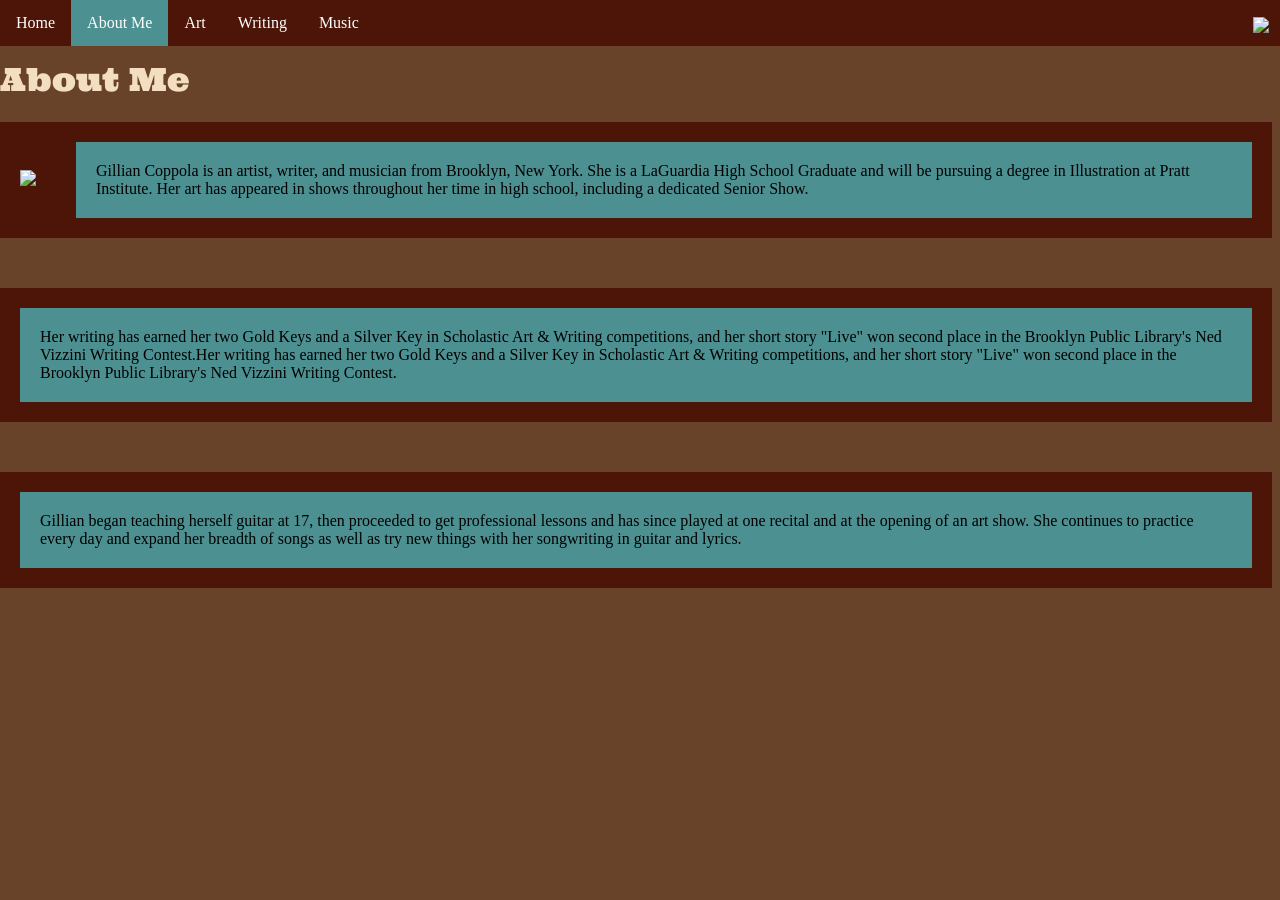
==== aboutme.html @ d7de6d6a "ok" ====
<!DOCTYPE html>
<html>
  <head>
    <meta charset="utf-8" />
    <title>Gillian Coppola - About Me</title>
    <link href="style.css" rel="stylesheet" type="text/css" />
    <style>
      /* Styling Only Related To THIS Page */
      .parent-flex {
        display: flex;
        background-color: #4d1507;
        align-items: center;
        justify-content: space-around;
        margin-bottom: 50px;
      }

      .parent-flex img {
        width: 150px;
        padding: 20px;
      }
      .child-flex p {
        background-color: rgb(77, 144, 146);
        padding: 20px;
        margin: 20px;
      }

    </style>

    <link rel="preconnect" href="https://fonts.googleapis.com">
<link rel="preconnect" href="https://fonts.gstatic.com" crossorigin>
<link href="https://fonts.googleapis.com/css2?family=Ultra&display=swap" rel="stylesheet">
  </head>
  <body>
    <!-- ⬆⬆⬆⬆ Nav Bar -->
    <ul>
      <li><a href="index.html">Home</a></li>
      <li><a class="active" href="aboutme.html">About Me</a></li>
      <li><a href="art.html">Art</a></li>
      <li><a href="writing.html">Writing</a></li>
      <li><a href="music.html">Music</a></li>
      
      <li style="float: right">
        <a target="_blank" href="https://www.instagram.com/kn0ts__/"
          ><img
            src="https://img.icons8.com/win10/512/FFFFFF/instagram-new.png"
            style="width: 25px; margin: -5px"
        /></a>
      </li>
    </ul>

    <!-- ⬇⬇⬇⬇⬇⬇ Main Page Content -->
    <h1>About Me</h1>
    <div class="parent-flex">
     
      <div class="child-flex">
        <img
          src="images/HeartIcons.jpeg"
        />
      </div>
      <div class="child-flex">
        <p>
          Gillian Coppola is an artist, writer, and musician from Brooklyn, New York. She is a LaGuardia High School Graduate and will be pursuing a degree in Illustration at Pratt Institute. Her art has appeared in shows throughout her time in high school, including a dedicated Senior Show. 
        </p>
      </div>
    </div>
    <div class="parent-flex">
      <div class="child-flex">
        <p>
          Her writing has earned her two Gold Keys and a Silver Key in Scholastic Art & Writing competitions, and her short story "Live" won second place in the Brooklyn Public Library's Ned Vizzini Writing Contest.Her writing has earned her two Gold Keys and a Silver Key in Scholastic Art & Writing competitions, and her short story "Live" won second place in the Brooklyn Public Library's Ned Vizzini Writing Contest.
        </p>
      </div>
     
    </div>

    <div class="parent-flex">
      <div class="child-flex">
        <p>
          Gillian began teaching herself guitar at 17, then proceeded to get professional lessons and has since played at one recital and at the opening of an art show. She continues to practice every day and expand her breadth of songs as well as try new things with her songwriting in guitar and lyrics.
        </p>
      </div>
     
    </div>
  </body>
</html>
---- style.css ----
/* Styling Only Related To ALL Pages */

body {
  padding-top: 30px;
  margin-left: 0px;
  background-color:rgb(104, 66, 41);
}
/* ⬆⬆⬆⬆ Nav Bar Styling 
~~~~~ Taken From: 
https://www.w3schools.com/css/css_navbar_horizontal.asp */
ul {
  list-style-type: none;
  margin: 0;
  padding: 0;
  overflow: hidden;
  background-color: #4d1507;
  position: fixed;
  top: 0;
  width: 100%;
  z-index: 999;
}

li {
  float: left;
}

li a {
  display: block;
  color: white;
  text-align: center;
  padding: 14px 16px;
  text-decoration: none;
}

li a:hover:not(.active) {
  background-color: rgb(167, 111, 74);
}

.active {
  background-color: rgb(77, 144, 146);
}

h1 {
  width: 100%;
  color:rgb(243, 222, 193);
  font-family: "Ultra", serif;
  font-weight: 400;
  font-style: normal;
}

h2 {
  width: 100%;
  color:rgb(243, 222, 193);
  font-family: "Ultra", serif;
  font-weight: 400;
  font-style: normal;
}

.bodypar{
  font-size: x-large;

}
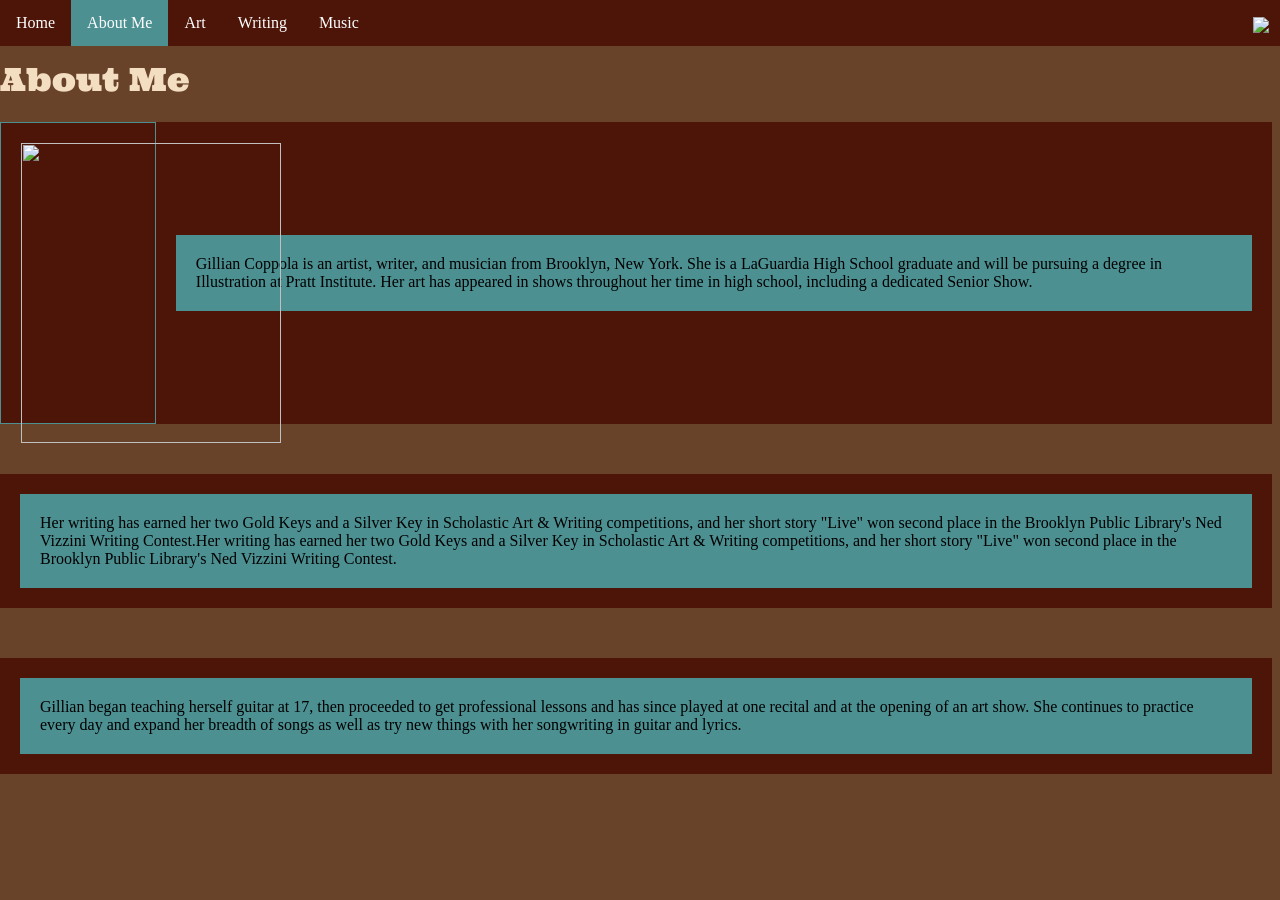
==== commit 2bf6afd5: "woooof" ====
--- a/aboutme.html
+++ b/aboutme.html
@@ -23,6 +23,50 @@
         padding: 20px;
         margin: 20px;
       }
+
+      .flip-card {
+  background-color: transparent;
+  width: 260px;
+  height: 300px;
+  border: 1px solid rgb(77, 144, 146);
+  perspective: 1000px; 
+  /* Remove this if you don't want the 3D effect */
+}
+
+/* This container is needed to position the front and back side */
+.flip-card-inner {
+  position: relative;
+  width: 100%;
+  height: 100%;
+  text-align: center;
+  transition: transform 0.8s;
+  transform-style: preserve-3d;
+}
+
+/* Do an horizontal flip when you move the mouse over the flip box container */
+.flip-card:hover .flip-card-inner {
+  transform: rotateY(180deg);
+}
+
+/* Position the front and back side */
+.flip-card-front, .flip-card-back {
+  position:absolute;
+  width: 100%;
+  height: 100%;
+  -webkit-backface-visibility: hidden; /* Safari */
+  backface-visibility: hidden;
+}
+
+/* Style the front side (fallback if image is missing) */
+.flip-card-front {
+  color: black;
+}
+
+/* Style the back side */
+.flip-card-back {
+  color: white;
+  transform: rotateY(180deg);
+}
 
     </style>
 
@@ -52,14 +96,25 @@
     <h1>About Me</h1>
     <div class="parent-flex">
      
-      <div class="child-flex">
+
+      <div class="flip-card">
+  <div class="flip-card-inner">
+    <div class="flip-card-front">
+      <img src="images/HeartIcons.jpeg" style="width:260px;height:300px;">
+    </div>
+    <div class="flip-card-back">
+      <img src="images/HeartIcons.jpeg" style="width:260px;height:300px;">
+    </div>
+  </div>
+</div>
+      <!-- <div class="child-flex">
         <img
           src="images/HeartIcons.jpeg"
         />
-      </div>
+      </div> -->
       <div class="child-flex">
         <p>
-          Gillian Coppola is an artist, writer, and musician from Brooklyn, New York. She is a LaGuardia High School Graduate and will be pursuing a degree in Illustration at Pratt Institute. Her art has appeared in shows throughout her time in high school, including a dedicated Senior Show. 
+          Gillian Coppola is an artist, writer, and musician from Brooklyn, New York. She is a LaGuardia High School graduate and will be pursuing a degree in Illustration at Pratt Institute. Her art has appeared in shows throughout her time in high school, including a dedicated Senior Show. 
         </p>
       </div>
     </div>
--- a/style.css
+++ b/style.css
@@ -58,6 +58,61 @@
 
 .bodypar{
   font-size: x-large;
+}
+
+.image{
+  position:relative;
+  margin: 60px
+}
+
+.image__img{
+  display: block;
+  width: 200px;
+  height: 200px;
+}
+
+.image__overlay{
+  position:absolute;
+  top: 0;
+  left: 0;
+  width: 100%;
+  height: 100%;
+  background: rgba(2, 23, 27, 0.7);
+  color:rgb(255, 255, 255);
+  display: flex;
+  flex-direction: column;
+  align-items:center;
+  justify-content: center;
+  opacity: 0;
+  transition: opacity 0.25s;
+}
+
+.image__overlay > *{
+  transform:translateY(20px); 
+  transition: transform 0.25s;
+}
+
+.image__overlay:hover{
+  opacity: 1;
+}
+
+.image__overlay:hover > *{
+  transform:translateY(0px); 
+}
+
+.image__title{
+  font-size: 2em;
+  font-weight: bold;
+}
+
+.image__description{
+  font-size: 1.25em;
+  margin-top: 0.25em;
 
 }
 
+.all{
+  display: flex;
+  justify-content: center;
+}
+
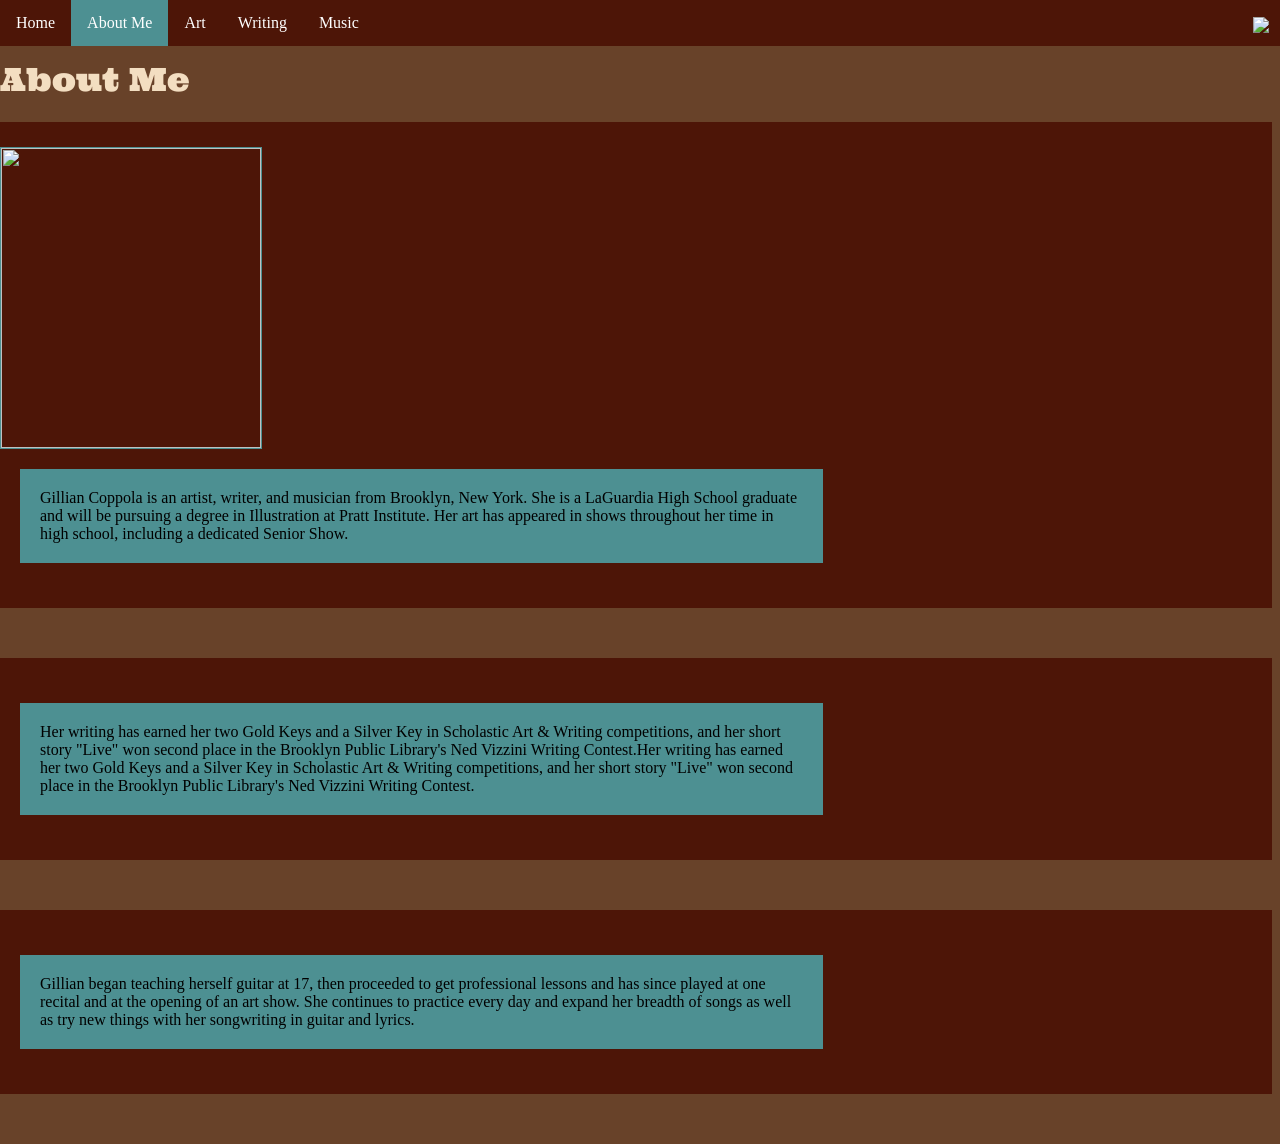
==== commit abc15677: "yes" ====
--- a/aboutme.html
+++ b/aboutme.html
@@ -7,21 +7,25 @@
     <style>
       /* Styling Only Related To THIS Page */
       .parent-flex {
-        display: flex;
+        /* display: flex; */
         background-color: #4d1507;
-        align-items: center;
-        justify-content: space-around;
+        /* align-items: center; */
+        /* justify-content: center; */
         margin-bottom: 50px;
+        padding-bottom:25px;
+        padding-top:25px;
       }
 
-      .parent-flex img {
+      /* .parent-flex img {
         width: 150px;
+        background-color: pink;
         padding: 20px;
-      }
+      } */
       .child-flex p {
         background-color: rgb(77, 144, 146);
         padding: 20px;
         margin: 20px;
+        width: 60%;
       }
 
       .flip-card {
@@ -43,7 +47,7 @@
   transform-style: preserve-3d;
 }
 
-/* Do an horizontal flip when you move the mouse over the flip box container */
+/* Do a horizontal flip when you move the mouse over the flip box container */
 .flip-card:hover .flip-card-inner {
   transform: rotateY(180deg);
 }
@@ -97,7 +101,7 @@
     <div class="parent-flex">
      
 
-      <div class="flip-card">
+      <div class="flip-card child-flex">
   <div class="flip-card-inner">
     <div class="flip-card-front">
       <img src="images/HeartIcons.jpeg" style="width:260px;height:300px;">
--- a/style.css
+++ b/style.css
@@ -87,6 +87,10 @@
   transition: opacity 0.25s;
 }
 
+.image__overlay--blur{
+  backdrop-filter: blur(2.5px);
+}
+
 .image__overlay > *{
   transform:translateY(20px); 
   transition: transform 0.25s;
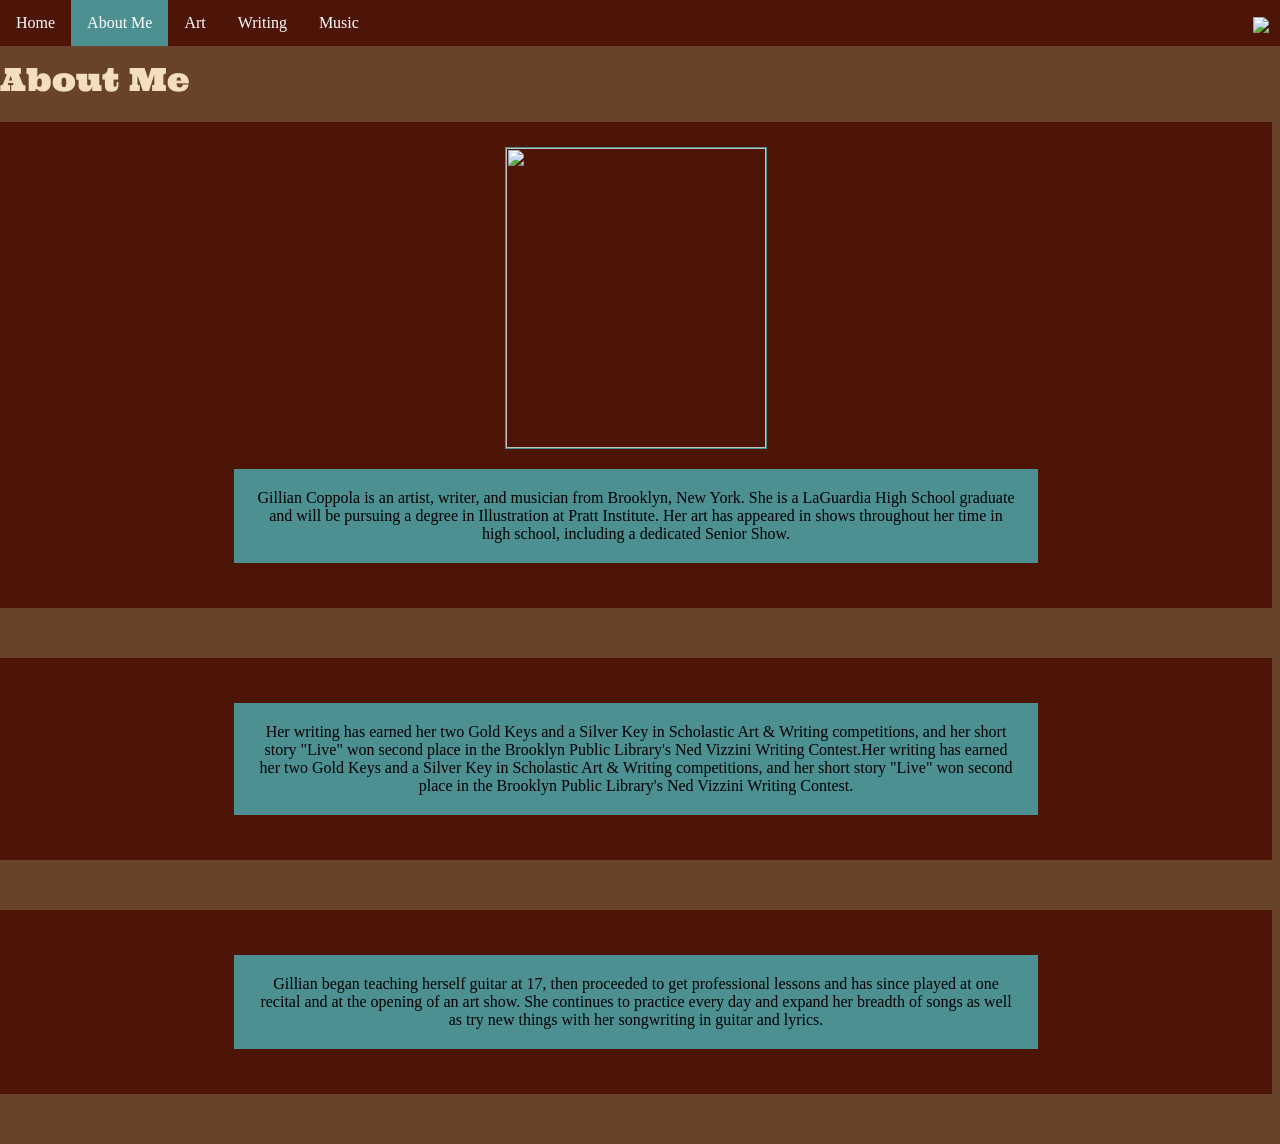
==== commit b64f3735: "yesa" ====
--- a/aboutme.html
+++ b/aboutme.html
@@ -98,6 +98,8 @@
 
     <!-- ⬇⬇⬇⬇⬇⬇ Main Page Content -->
     <h1>About Me</h1>
+
+    <center>
     <div class="parent-flex">
      
 
@@ -111,6 +113,8 @@
     </div>
   </div>
 </div>
+
+ 
       <!-- <div class="child-flex">
         <img
           src="images/HeartIcons.jpeg"
@@ -122,6 +126,9 @@
         </p>
       </div>
     </div>
+
+
+
     <div class="parent-flex">
       <div class="child-flex">
         <p>
@@ -139,5 +146,6 @@
       </div>
      
     </div>
+  </center>
   </body>
 </html>
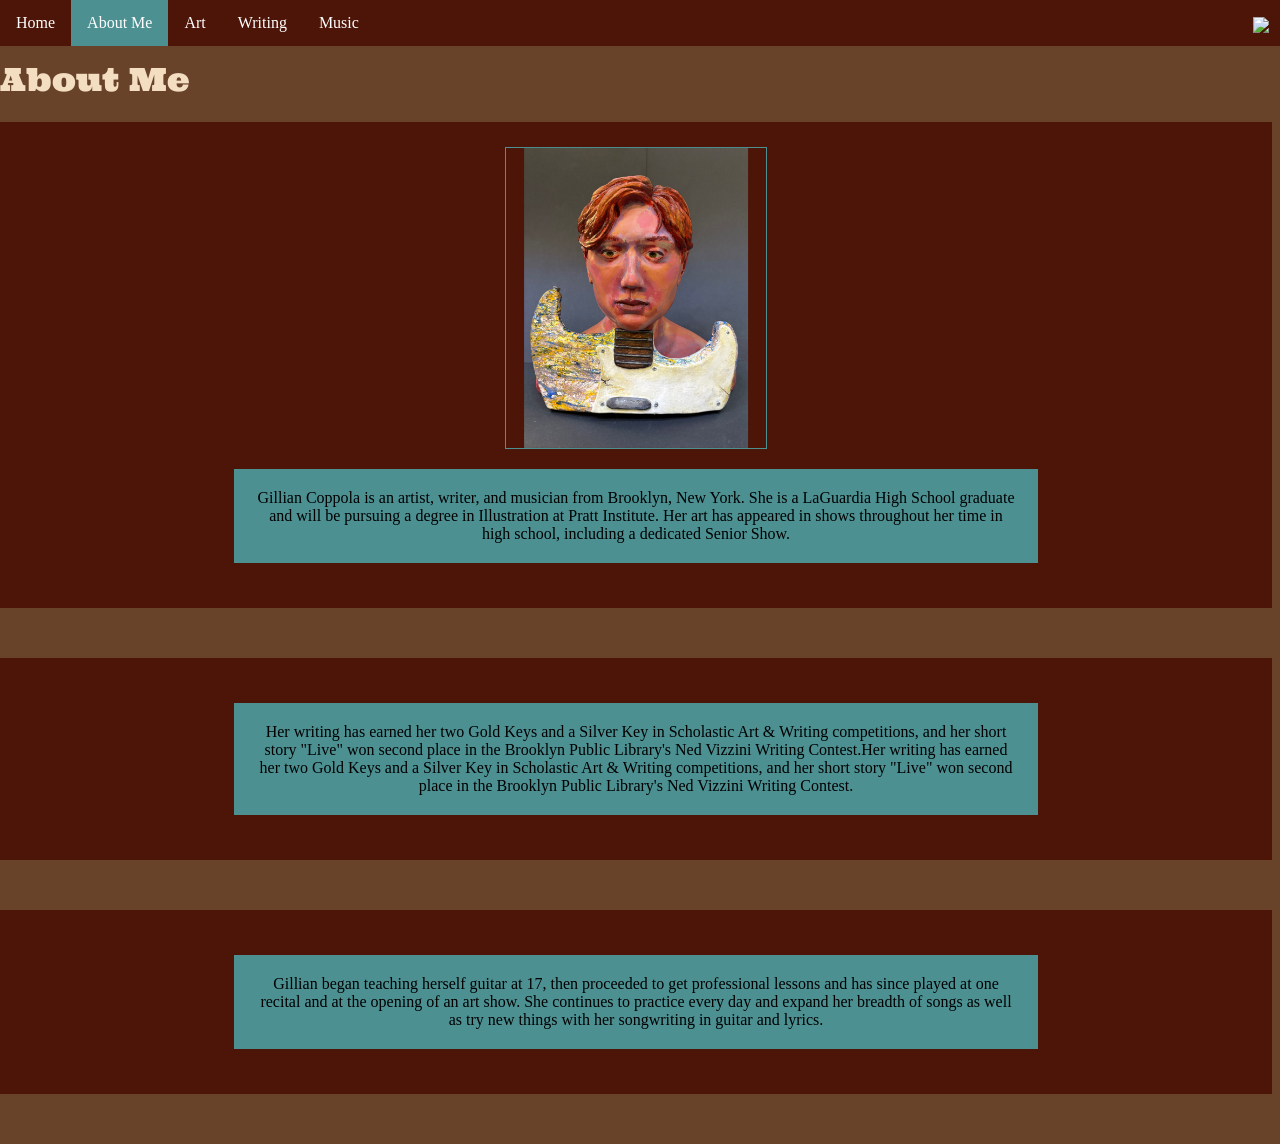
==== commit 44837803: "add imagessssssss and links" ====
--- a/aboutme.html
+++ b/aboutme.html
@@ -106,15 +106,15 @@
       <div class="flip-card child-flex">
   <div class="flip-card-inner">
     <div class="flip-card-front">
-      <img src="images/HeartIcons.jpeg" style="width:260px;height:300px;">
+      <img src="images/selfport.jpeg"
+      style="height:300px;">
     </div>
     <div class="flip-card-back">
-      <img src="images/HeartIcons.jpeg" style="width:260px;height:300px;">
+      <img src="https://content-management-files.canva.com/83ba78d4-a24d-49db-a4ae-3803e236593a/tools_transparent-background_promo-showcase_01-AFTER.jpg" style="width:260px;height:300px;">
     </div>
   </div>
 </div>
 
- 
       <!-- <div class="child-flex">
         <img
           src="images/HeartIcons.jpeg"
@@ -126,8 +126,6 @@
         </p>
       </div>
     </div>
-
-
 
     <div class="parent-flex">
       <div class="child-flex">
--- a/style.css
+++ b/style.css
@@ -33,7 +33,7 @@
 }
 
 li a:hover:not(.active) {
-  background-color: rgb(167, 111, 74);
+  background-color: rgb(214, 85, 46);
 }
 
 .active {
@@ -67,8 +67,7 @@
 
 .image__img{
   display: block;
-  width: 200px;
-  height: 200px;
+  width: 300px;
 }
 
 .image__overlay{
@@ -120,3 +119,10 @@
   justify-content: center;
 }
 
+/* .pieceandcaption {
+  display: flex;
+  flex-direction: column;
+  align-items: left;
+} */
+
+
